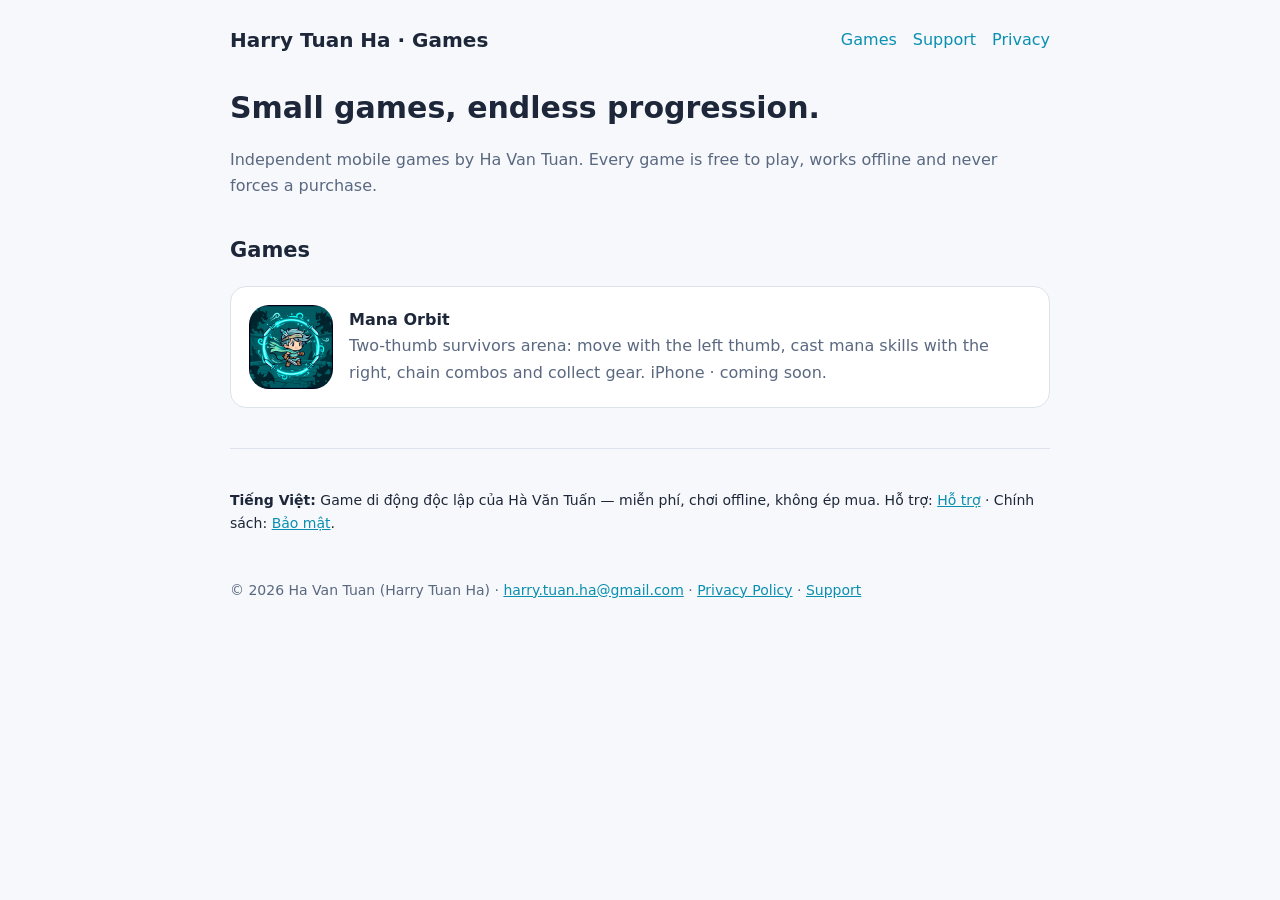
==== index.html @ 9d3b9bb0 "Trang chung: game, chính sách bảo mật, hỗ trợ" ====
<!doctype html><html lang="en"><head><meta charset="utf-8"><meta name="viewport" content="width=device-width,initial-scale=1"><title>Harry Tuan Ha · Games</title><link rel="stylesheet" href="/assets/style.css"></head><body><header><a class="brand" href="/">Harry Tuan Ha · Games</a><nav><a href="/">Games</a><a href="/support.html">Support</a><a href="/privacy.html">Privacy</a></nav></header><main>
<h1>Small games, endless progression.</h1>
<p class="muted">Independent mobile games by Ha Van Tuan. Every game is free to play, works offline and never forces a purchase.</p>
<h2>Games</h2>
<a class="card" href="/games/mana-orbit.html" style="text-decoration:none;color:inherit"><img src="/assets/mana-orbit-icon.png" alt="Mana Orbit icon"><div><b>Mana Orbit</b><br><span class="muted">Two-thumb survivors arena: move with the left thumb, cast mana skills with the right, chain combos and collect gear. iPhone · coming soon.</span></div></a>
<hr>
<p class="lang"><b>Tiếng Việt:</b> Game di động độc lập của Hà Văn Tuấn — miễn phí, chơi offline, không ép mua. Hỗ trợ: <a href="/support.html">Hỗ trợ</a> · Chính sách: <a href="/privacy.html">Bảo mật</a>.</p>
</main>
<footer>© 2026 Ha Van Tuan (Harry Tuan Ha) · <a href="mailto:harry.tuan.ha@gmail.com">harry.tuan.ha@gmail.com</a> · <a href="/privacy.html">Privacy Policy</a> · <a href="/support.html">Support</a></footer></body></html>
---- assets/style.css ----
:root{--bg:#0f1420;--card:#1a2232;--text:#eef2f8;--muted:#a9b7cc;--accent:#38e1ff;--line:#2a3448}
@media (prefers-color-scheme: light){:root{--bg:#f6f8fb;--card:#fff;--text:#1d2739;--muted:#5a6880;--accent:#0a8fb0;--line:#dde3ec}}
*{box-sizing:border-box}body{margin:0;background:var(--bg);color:var(--text);font:16px/1.65 -apple-system,system-ui,"Segoe UI",Roboto,sans-serif}
a{color:var(--accent)}header,main,footer{max-width:860px;margin:0 auto;padding:0 20px}
header{display:flex;align-items:center;justify-content:space-between;gap:12px;padding-top:24px;padding-bottom:12px;flex-wrap:wrap}
header .brand{font-weight:800;font-size:20px;text-decoration:none;color:var(--text)}nav a{margin-left:16px;text-decoration:none}
h1{font-size:30px;line-height:1.25}h2{font-size:21px;margin-top:34px}.muted{color:var(--muted)}
.card{background:var(--card);border:1px solid var(--line);border-radius:16px;padding:18px;display:flex;gap:16px;align-items:center;margin:14px 0}
.card img{width:84px;height:84px;border-radius:20px}table{border-collapse:collapse;width:100%;font-size:15px}td,th{border:1px solid var(--line);padding:8px;text-align:left;vertical-align:top}
.lang{font-size:14px}footer{padding-top:30px;padding-bottom:40px;font-size:14px;color:var(--muted)}hr{border:0;border-top:1px solid var(--line);margin:40px 0}
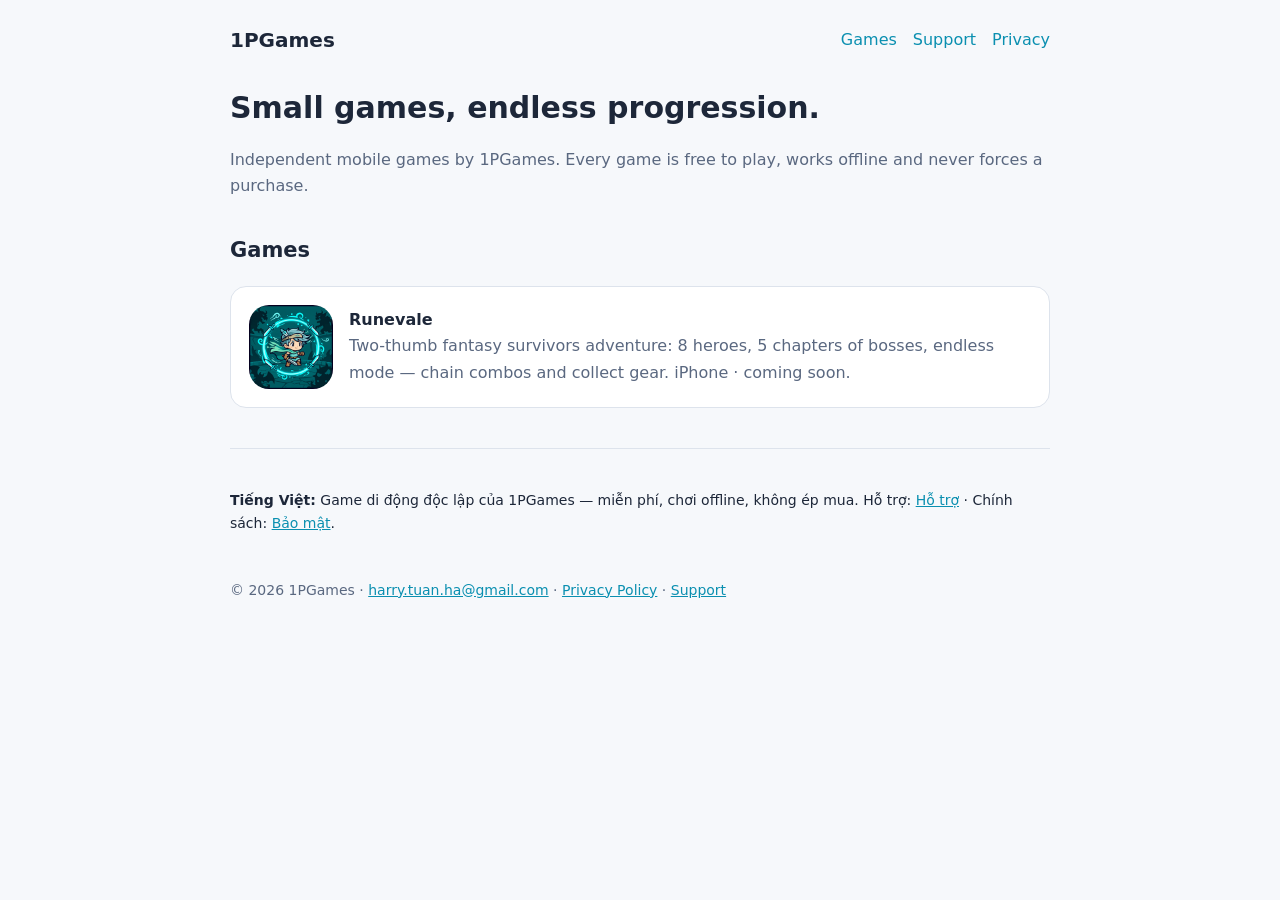
==== commit db677861: "Đổi thương hiệu 1PGames, trang Runevale, thêm app-ads.txt" ====
--- a/index.html
+++ b/index.html
@@ -1,9 +1,9 @@
-<!doctype html><html lang="en"><head><meta charset="utf-8"><meta name="viewport" content="width=device-width,initial-scale=1"><title>Harry Tuan Ha · Games</title><link rel="stylesheet" href="/assets/style.css"></head><body><header><a class="brand" href="/">Harry Tuan Ha · Games</a><nav><a href="/">Games</a><a href="/support.html">Support</a><a href="/privacy.html">Privacy</a></nav></header><main>
+<!doctype html><html lang="en"><head><meta charset="utf-8"><meta name="viewport" content="width=device-width,initial-scale=1"><title>1PGames</title><link rel="stylesheet" href="/assets/style.css"></head><body><header><a class="brand" href="/">1PGames</a><nav><a href="/">Games</a><a href="/support.html">Support</a><a href="/privacy.html">Privacy</a></nav></header><main>
 <h1>Small games, endless progression.</h1>
-<p class="muted">Independent mobile games by Ha Van Tuan. Every game is free to play, works offline and never forces a purchase.</p>
+<p class="muted">Independent mobile games by 1PGames. Every game is free to play, works offline and never forces a purchase.</p>
 <h2>Games</h2>
-<a class="card" href="/games/mana-orbit.html" style="text-decoration:none;color:inherit"><img src="/assets/mana-orbit-icon.png" alt="Mana Orbit icon"><div><b>Mana Orbit</b><br><span class="muted">Two-thumb survivors arena: move with the left thumb, cast mana skills with the right, chain combos and collect gear. iPhone · coming soon.</span></div></a>
+<a class="card" href="/games/runevale.html" style="text-decoration:none;color:inherit"><img src="/assets/runevale-icon.png" alt="Runevale icon"><div><b>Runevale</b><br><span class="muted">Two-thumb fantasy survivors adventure: 8 heroes, 5 chapters of bosses, endless mode — chain combos and collect gear. iPhone · coming soon.</span></div></a>
 <hr>
-<p class="lang"><b>Tiếng Việt:</b> Game di động độc lập của Hà Văn Tuấn — miễn phí, chơi offline, không ép mua. Hỗ trợ: <a href="/support.html">Hỗ trợ</a> · Chính sách: <a href="/privacy.html">Bảo mật</a>.</p>
+<p class="lang"><b>Tiếng Việt:</b> Game di động độc lập của 1PGames — miễn phí, chơi offline, không ép mua. Hỗ trợ: <a href="/support.html">Hỗ trợ</a> · Chính sách: <a href="/privacy.html">Bảo mật</a>.</p>
 </main>
-<footer>© 2026 Ha Van Tuan (Harry Tuan Ha) · <a href="mailto:harry.tuan.ha@gmail.com">harry.tuan.ha@gmail.com</a> · <a href="/privacy.html">Privacy Policy</a> · <a href="/support.html">Support</a></footer></body></html>
+<footer>© 2026 1PGames · <a href="mailto:harry.tuan.ha@gmail.com">harry.tuan.ha@gmail.com</a> · <a href="/privacy.html">Privacy Policy</a> · <a href="/support.html">Support</a></footer></body></html>
